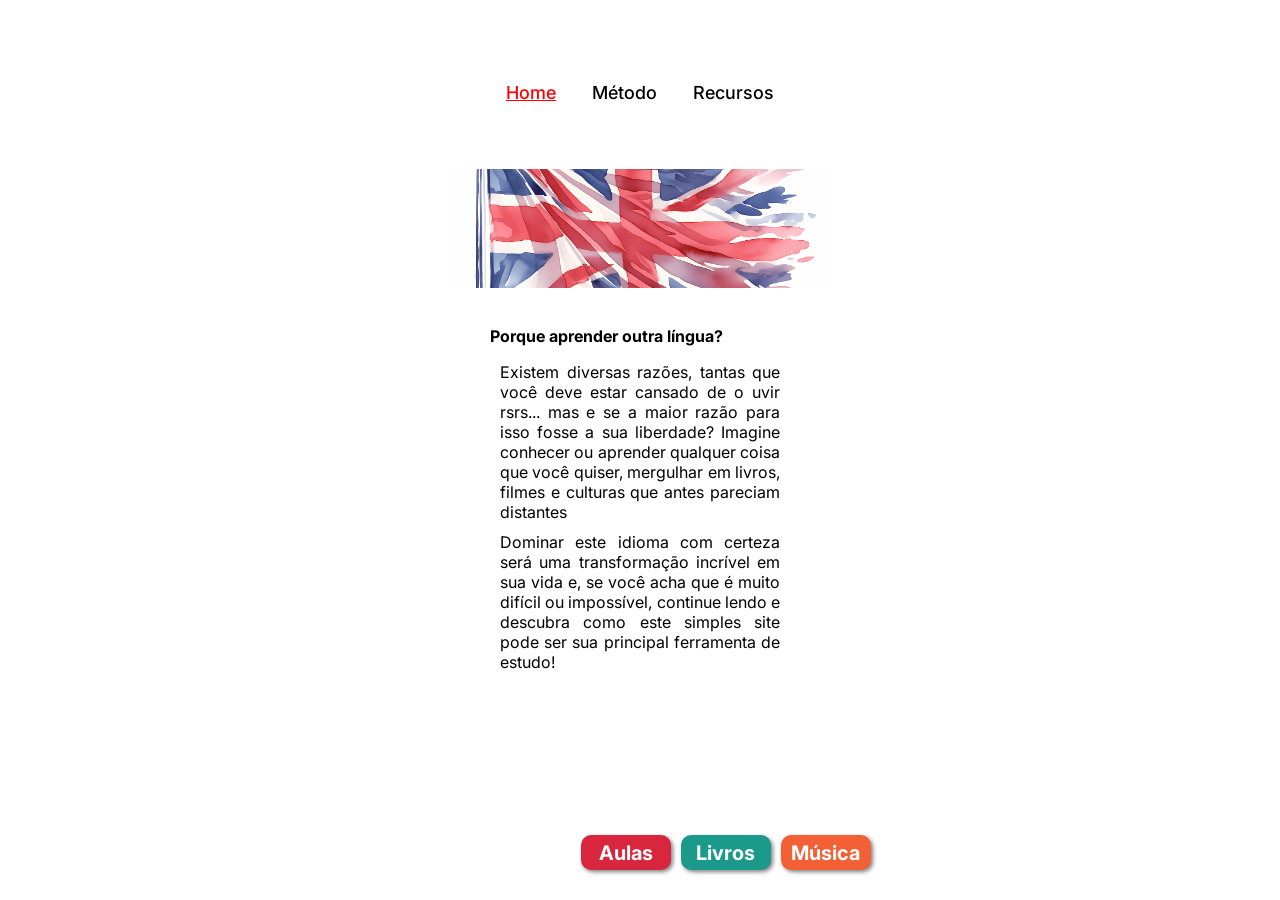
==== metodo.html @ 7a4493ab "feat" ====
<!DOCTYPE html>
<html lang="pt-br">
<head>
    <meta charset="UTF-8">
    <meta name="viewport" content="width=device-width, initial-scale=1.0">
    <link rel="stylesheet" href="css/style.css">
    <title>Document</title>
</head>
<body>
    <div class="tela">
        <nav class="topMenu">
            <li class="active">Home</li>
            <li>Método</li>
            <li>Recursos</li>
        </nav>

        <div class="banner">
            
        </div>

        <article>
            <h2>Porque aprender outra língua?</h2>

            <p>
                Existem diversas razões, tantas 
                que você deve estar cansado de o
                uvir rsrs... mas e se a maior razão 
                para isso fosse a sua liberdade? 
                Imagine conhecer ou aprender 
                qualquer coisa que você quiser, 
                mergulhar em livros, filmes e culturas
                 que antes pareciam distantes
                
            </p>
            <p>
                Dominar este idioma com certeza 
                será uma transformação incrível em
                sua vida e, se você acha que é 
                muito difícil ou impossível, continue
                lendo e descubra como este simples
                site pode ser sua principal 
                ferramenta de estudo!
            </p>
        </article>

        <nav class="bottonMenu">
            <li id="classes">Aulas</li>
            <li id="books">Livros</li>
            <li id="music">Música</li>
        </nav>
    </div>
</body>
</html>
---- css/style.css ----
@import url('https://fonts.googleapis.com/css2?family=Inter:ital,opsz,wght@0,14..32,100..900;1,14..32,100..900&display=swap');

* {
    padding: 0;
    margin: 0;
    box-sizing: border-box;
}

html{
    font-family: "Inter", sans-serif;

}

body{
    display: flex;
    justify-content: center;
}

.tela{
    width: 375px;
    height: 812px;
    background-color: #FFFFFF;
}

.topMenu{
    display: flex;
    justify-content: center;


    margin-top: 4rem;
    margin-bottom: 3rem;
    font-weight: 500;
}


.topMenu li{
    margin: 1em;
    font-size: 16px;
    list-style-type: none;
    font-size: 18px;
}

.topMenu li.active{
    color: red;
    text-decoration: underline;
}

.banner{
    max-width: 375px;
    height: 119px;
    
    background-image: url("/images/bannerUK.png");
    background-size: cover;
    background-position: center;
    background-repeat: no-repeat;
}


article{
    margin: 10% 10% 0 10%;
}

article h2{
    font-size: medium;
    margin-bottom: 1em;
}

p{
    text-align: justify;
    margin: 10px;
}

.bottonMenu{
    display: flex;
    margin: 10% 10% 0 10%;

    position: fixed;
    bottom: 30px;
}

.bottonMenu li{
    width: 90px;
    height: 35px;
    list-style-type: none;
    color: #FFFFFF;
    font-size: 20px;
    font-weight: bold;

    border-radius: 10px;
    
    display: flex;
    justify-content: center;
    align-items: center;

    box-shadow: 2px 2px 4px gray;

}

#classes{
    background-color: #D7263D;
    margin-right: 10px;
}

#books{
    background-color: #1B998B;  
    margin-right: 10px; 
}

#music{
    background-color: #F46036;
}
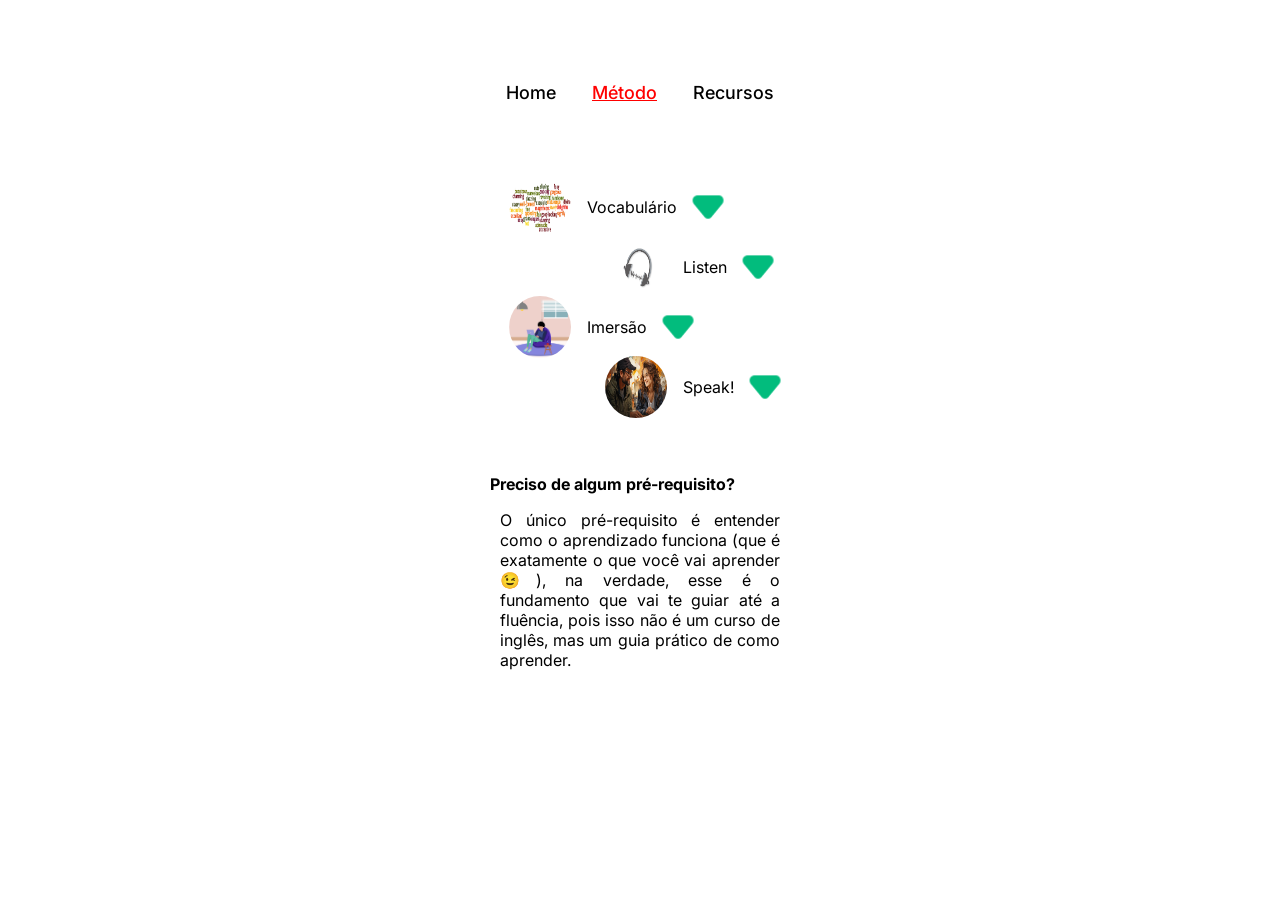
==== commit 9b1dfcac: "feat: much features and styles" ====
--- a/metodo.html
+++ b/metodo.html
@@ -9,45 +9,58 @@
 <body>
     <div class="tela">
         <nav class="topMenu">
-            <li class="active">Home</li>
-            <li>Método</li>
-            <li>Recursos</li>
+            <a href="index.html"><li>Home</li></a> 
+            <li class="active">Método</li>
+            <a href="recursos.html"><li>Recursos</li></a>
         </nav>
 
-        <div class="banner">
-            
+        <div class="explainBoxes">   
+                <div class="boxes"><img src="../images/words-639306_1280.png" alt="image"> <span>Vocabulário</span> <img src="../icon/seta-para-baixo.png" alt="expandir"></div>
+
+                <p class="ocultText">
+                    Lorem ipsum dolor sit amet consectetur adipisicing elit. Nemo quidem enim unde 
+                    dolore distinctio deserunt necessitatibus consequuntur incidunt, reiciendis,
+                     voluptate, iste quo ipsa impedit consectetur iure hic vel provident quae.
+                </p>
+
+                <div class="boxes"><img src="../images/headphones-6975270_1280.jpg" alt="image"> <span>Listen</span> <img src="../icon/seta-para-baixo.png" alt="expandir"> </div>
+
+                <p class="ocultText">
+                    Lorem ipsum dolor sit amet consectetur adipisicing elit. Nemo quidem enim unde 
+                    dolore distinctio deserunt necessitatibus consequuntur incidunt, reiciendis,
+                     voluptate, iste quo ipsa impedit consectetur iure hic vel provident quae.
+                </p>
+
+                <div class="boxes"><img src="../images/student-5587893_1280.png" alt="image"> <span>Imersão</span> <img src="../icon/seta-para-baixo.png" alt="expandir"> </div>
+
+                <p class="ocultText">
+                    Lorem ipsum dolor sit amet consectetur adipisicing elit. Nemo quidem enim unde 
+                    dolore distinctio deserunt necessitatibus consequuntur incidunt, reiciendis,
+                     voluptate, iste quo ipsa impedit consectetur iure hic vel provident quae.
+                </p>
+
+                <div class="boxes"><img src="../images/encounter-8125233_1280.jpg" alt="image"> <span>Speak!</span> <img src="../icon/seta-para-baixo.png" alt="expandir"> </div> 
+                
+                <p class="ocultText">
+                    Lorem ipsum dolor sit amet consectetur adipisicing elit. Nemo quidem enim unde 
+                    dolore distinctio deserunt necessitatibus consequuntur incidunt, reiciendis,
+                     voluptate, iste quo ipsa impedit consectetur iure hic vel provident quae.
+                </p>
+
         </div>
 
         <article>
-            <h2>Porque aprender outra língua?</h2>
+            <h2>Preciso de algum pré-requisito?</h2>
 
             <p>
-                Existem diversas razões, tantas 
-                que você deve estar cansado de o
-                uvir rsrs... mas e se a maior razão 
-                para isso fosse a sua liberdade? 
-                Imagine conhecer ou aprender 
-                qualquer coisa que você quiser, 
-                mergulhar em livros, filmes e culturas
-                 que antes pareciam distantes
-                
-            </p>
-            <p>
-                Dominar este idioma com certeza 
-                será uma transformação incrível em
-                sua vida e, se você acha que é 
-                muito difícil ou impossível, continue
-                lendo e descubra como este simples
-                site pode ser sua principal 
-                ferramenta de estudo!
+                O único pré-requisito é entender como
+                o aprendizado funciona (que é exatamente o que você vai aprender 😉), na verdade, esse é o fundamento que vai
+                te guiar até a fluência, pois isso não é
+                um curso de inglês, mas um guia prático de como aprender.
             </p>
         </article>
 
-        <nav class="bottonMenu">
-            <li id="classes">Aulas</li>
-            <li id="books">Livros</li>
-            <li id="music">Música</li>
-        </nav>
+
     </div>
 </body>
 </html>
--- a/css/style.css
+++ b/css/style.css
@@ -45,11 +45,16 @@
     text-decoration: underline;
 }
 
+a{
+    text-decoration: none;
+    color: black;
+}
+
 .banner{
     max-width: 375px;
     height: 119px;
     
-    background-image: url("/images/bannerUK.png");
+    background-image: url("../images/bannerUK.png");
     background-size: cover;
     background-position: center;
     background-repeat: no-repeat;
@@ -58,11 +63,13 @@
 
 article{
     margin: 10% 10% 0 10%;
+    
 }
 
 article h2{
     font-size: medium;
     margin-bottom: 1em;
+    text-align: justify;
 }
 
 p{
@@ -110,3 +117,50 @@
     background-color: #F46036;
 }
 
+/*second page start here */
+
+.explainBoxes{
+    /*border: 2px solid black;*/
+    margin: 15%;
+}
+
+.explainBoxes .boxes{
+    display: flex;
+    align-items: center;
+    width: 100%px;
+    height: 60px;
+
+    /*border: 2px solid blue;*/
+}
+
+.boxes img{
+    max-width: 100%;
+    width: 62px;
+    height: 62px;
+    border-radius: 50%;
+}
+
+.boxes img{
+    margin-right: 1rem;
+}
+
+.boxes:nth-of-type(1){
+
+    
+}
+
+.boxes:nth-of-type(2){
+    margin-left: 6rem;
+}
+
+.boxes:nth-of-type(3){
+    
+}
+
+.boxes:nth-of-type(4){
+    margin-left: 6rem;
+}
+
+.ocultText{
+    display: none;
+}
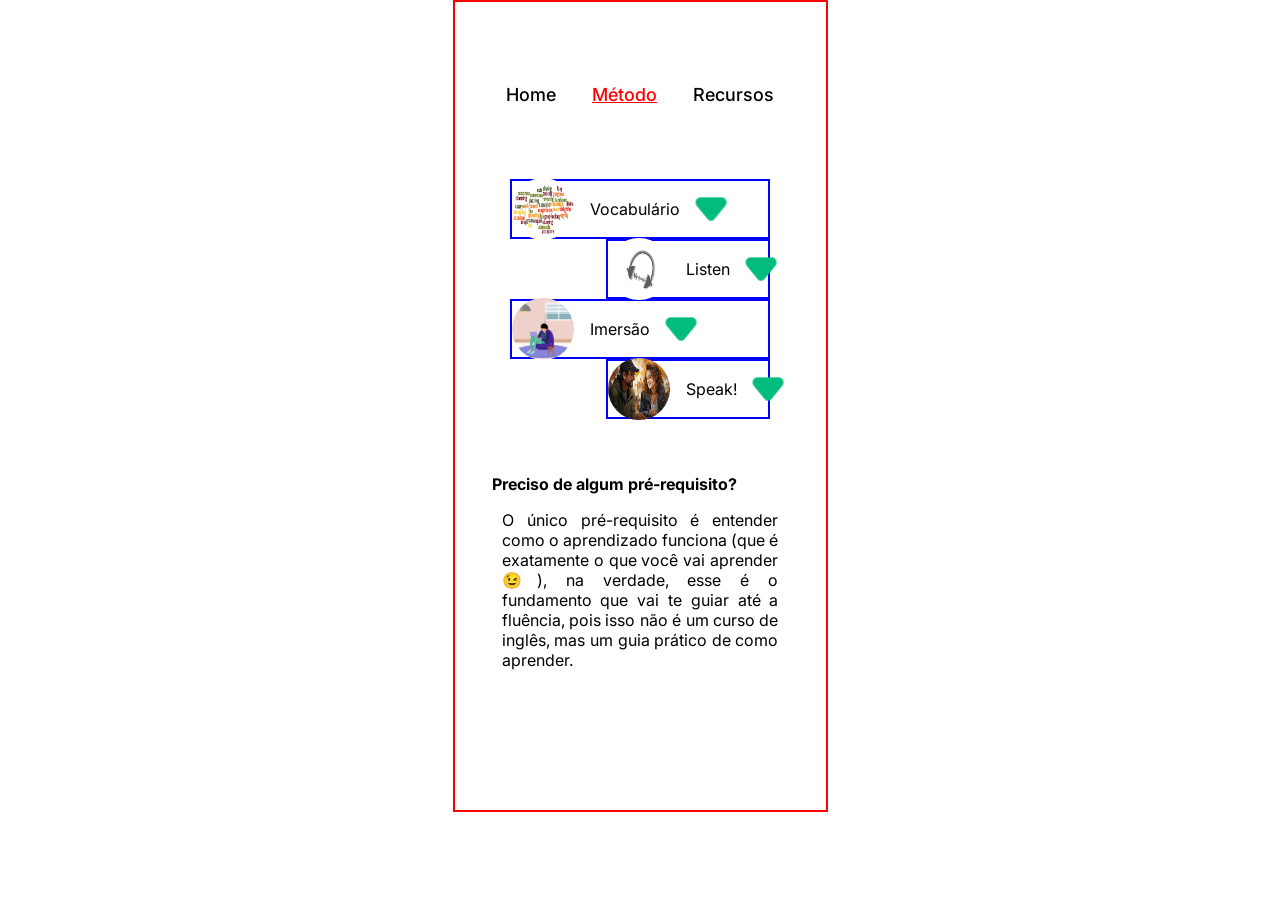
==== commit ef7fa0d9: "some fix" ====
--- a/metodo.html
+++ b/metodo.html
@@ -62,5 +62,6 @@
 
 
     </div>
+    <script src="script.js"></script>
 </body>
 </html>
--- a/css/style.css
+++ b/css/style.css
@@ -20,6 +20,7 @@
     width: 375px;
     height: 812px;
     background-color: #FFFFFF;
+    border: solid 2px red;
 }
 
 .topMenu{
@@ -78,10 +79,11 @@
 }
 
 .bottonMenu{
-    display: flex;
-    margin: 10% 10% 0 10%;
-
+    border: solid 2px green;
+    display:flex;
     position: fixed;
+    left: 13%;
+    
     bottom: 30px;
 }
 
@@ -130,7 +132,7 @@
     width: 100%px;
     height: 60px;
 
-    /*border: 2px solid blue;*/
+    border: 2px solid blue;
 }
 
 .boxes img{
@@ -145,7 +147,7 @@
 }
 
 .boxes:nth-of-type(1){
-
+    
     
 }
 
